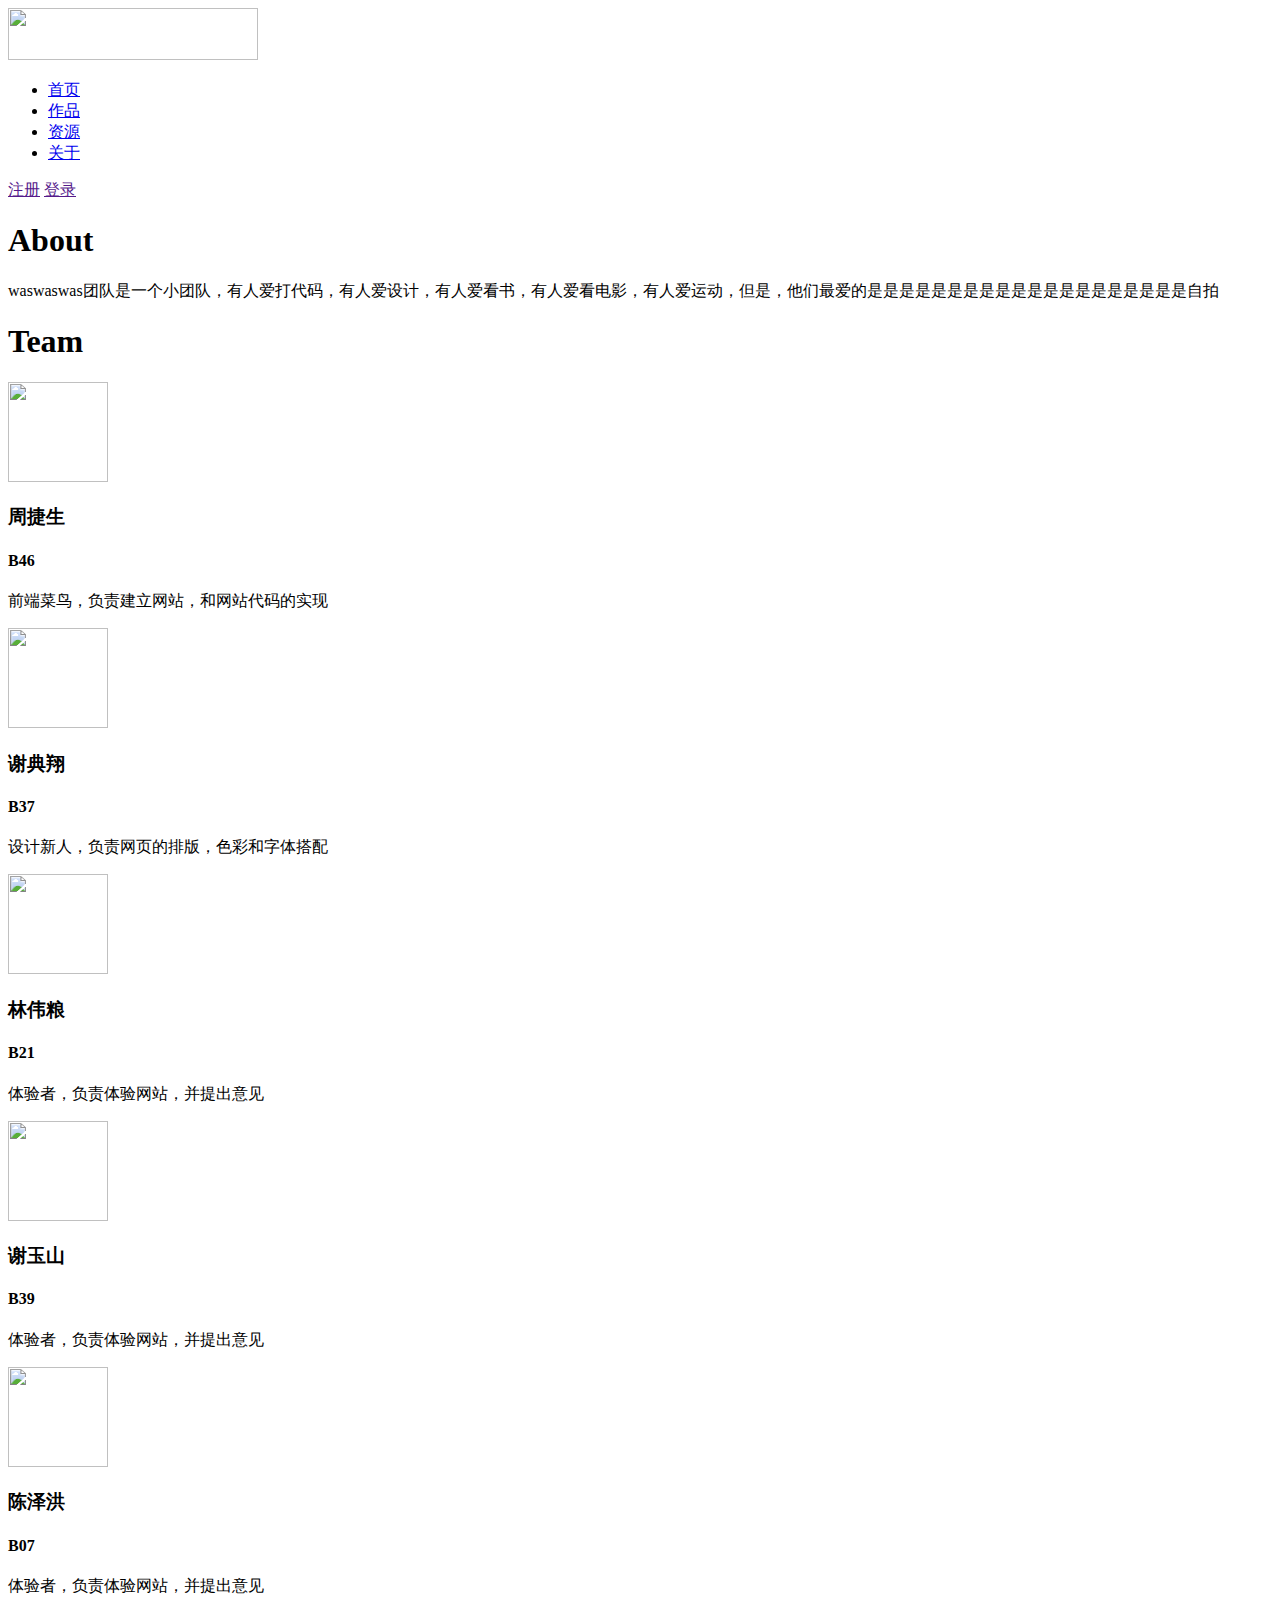
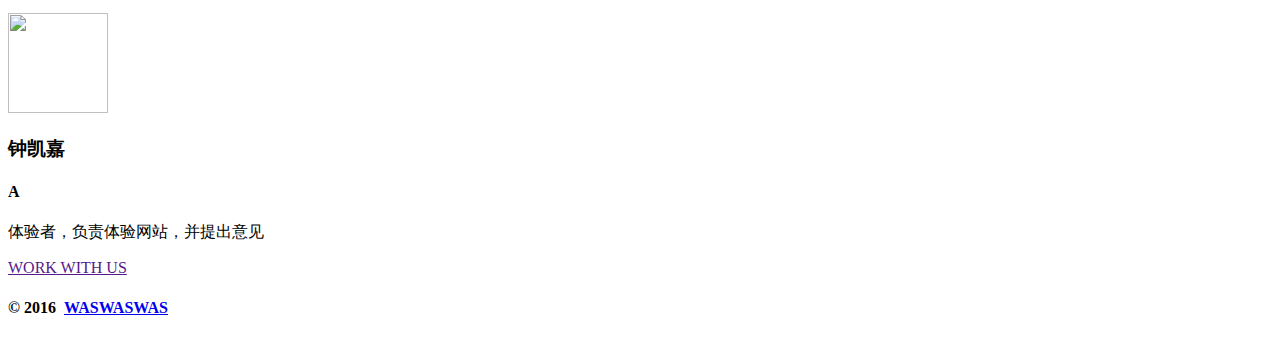
==== about.html @ 2f023825 "Upload index.html resource.html about.html code.png art.html design.png czh.png lwl.png logo.png xys" ====
<!DOCTYPE html>
<html lang="en">
<head>
	<meta charset="UTF-8">
	<title>about</title>
	<link rel="stylesheet" href="css/about.css">
	<link rel="stylesheet" href="css/share.css">
</head>
<body>
<header>
	<div class="top">
		<div class="logo"><a href="index.html"><img src="img/logo.png" width="250px" height="52px"></a></div>
		<div class="wrap">
			<nav>
				<ul>
					<li><a href="index.html">首页</a></li>
					<li><a href="art.html">作品</a></li>
					<li><a href="resource.html">资源</a></li>
					<li><a class="about" href="about.html">关于</a></li>
				</ul>
			</nav>
		</div>
		<span class="sign-up"><a href="">注册</a></span>
		<span class="log-in"><a href="">登录</a></span>
	</div>
	<div class="banner"></div>
</header>
<div class="content">
	<div class="introduce">
		<h1>About</h1>
		<p><span>waswaswas</span>团队是一个小团队，有人爱打代码，有人爱设计，有人爱看书，有人爱看电影，有人爱运动，但是，他们最爱的是是是是是是是是是是是是是是是是是是是是<span>自拍</span></p>
		<div class="member">
			<h1>Team</h1>
			<div class="img">
				<div>
					<img src="img/zjs.png" width="100px" height="100px" >
					<h3>周捷生</h3>
					<h4>B46</h4>
					<p class="work">前端菜鸟，负责建立网站，和网站代码的实现</p>
				</div>
				<div>
					<img src="img/xdx.png" width="100px" height="100px">
					<h3>谢典翔</h3>
					<h4>B37</h4>
					<p class="work">设计新人，负责网页的排版，色彩和字体搭配</p>
				</div>
				<div>
					<img src="img/lwl.png" width="100px" height="100px">
					<h3>林伟粮</h3>
					<h4>B21</h4>
					<p class="work">体验者，负责体验网站，并提出意见</p>
				</div>
				<div>
					<img src="img/xys.png" width="100px" height="100px">
					<h3>谢玉山</h3>
					<h4>B39</h4>
					<p class="work">体验者，负责体验网站，并提出意见</p>
				</div>
				<div>
					<img src="img/czh.png" width="100px" height="100px">
					<h3>陈泽洪</h3>
					<h4>B07</h4>
					<p class="work">体验者，负责体验网站，并提出意见</p>
				</div>
				<div>
					<img src="img/zkj.png" width="100px" height="100px">
					<h3>钟凯嘉</h3>
					<h4>A</h4>				
					<p class="work">体验者，负责体验网站，并提出意见</p>
				</div>
			</div>
			<a href="">WORK WITH US</a>
		</div>
	</div>
</div>
<footer>
	<h4>&copy; 2016&nbsp;&nbsp;<a href="index.html">WASWASWAS</a></h4>
</footer>
</body>
</html>
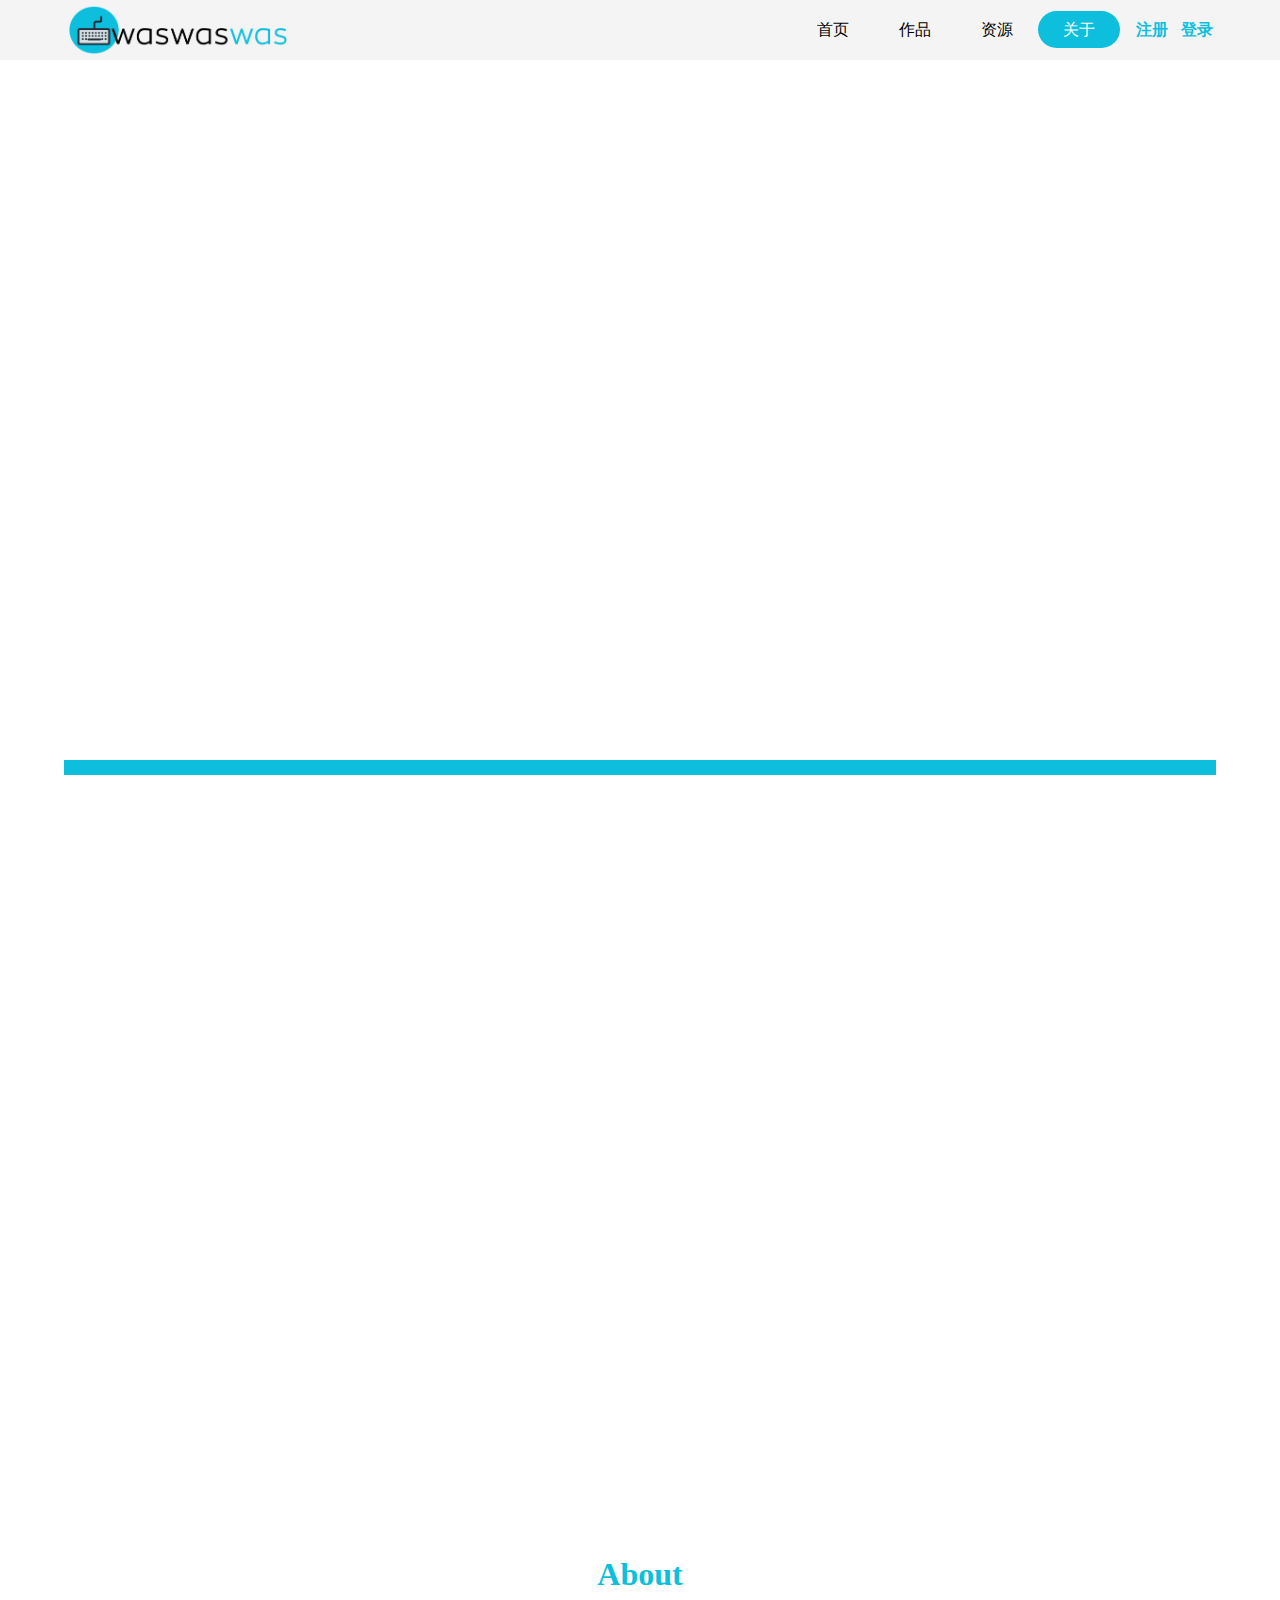
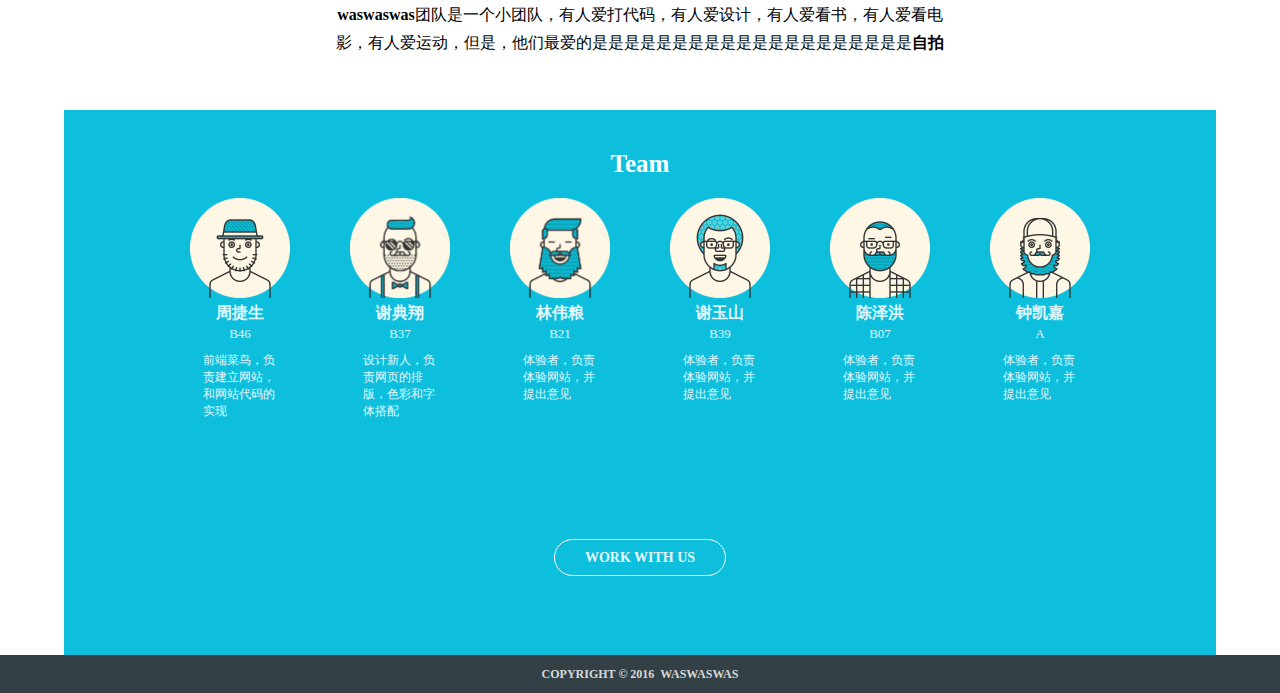
==== commit a228cdcb: "Update about.html" ====
--- a/about.html
+++ b/about.html
@@ -23,7 +23,9 @@
 		<span class="sign-up"><a href="">注册</a></span>
 		<span class="log-in"><a href="">登录</a></span>
 	</div>
-	<div class="banner"></div>
+    <div class="banner1"></div>
+    <div class="line"></div>
+    <div class="banner2"></div>
 </header>
 <div class="content">
 	<div class="introduce">
@@ -69,12 +71,14 @@
 					<p class="work">体验者，负责体验网站，并提出意见</p>
 				</div>
 			</div>
-			<a href="">WORK WITH US</a>
+			<div class="link">
+                <a href="">WORK WITH US</a>
+            </div>
 		</div>
 	</div>
 </div>
 <footer>
-	<h4>&copy; 2016&nbsp;&nbsp;<a href="index.html">WASWASWAS</a></h4>
+	<h4>COPYRIGHT &copy; 2016&nbsp;&nbsp;<a href="index.html">WASWASWAS</a></h4>
 </footer>
 </body>
 </html>--- a/css/about.css
+++ b/css/about.css
@@ -0,0 +1,102 @@
+/*header*/
+.top ul li .about {
+	color: #fff;
+	background: #0dbfdd;
+}
+.top ul li .about:hover {
+	color: #fff;
+}
+.banner1 {
+    width: 90%;
+	min-height: 700px;
+	margin: 0 auto;
+	background-image: url(../img/about-bg1.jpg);
+	-webkit-background-size: 100% auto;
+			background-size: 100% auto;
+}
+.banner2 {
+    width: 90%;
+	min-height: 728px;
+	margin: 0 auto;
+	background-image: url(../img/about-bg2.jpg);
+	-webkit-background-size: 100% auto;
+			background-size: 100% auto;
+}
+.line {
+    width: 90%;
+	height: 15px;
+	margin: 0 auto;
+	background: #0dbfdd;
+}
+/*content*/
+.content {
+	width: 100%;
+	margin-top: 53px;
+	overflow: hidden;
+}
+.introduce>h1 {
+	width: 100%;
+	text-align: center;
+	color: #0dbfdd;
+}
+.introduce>p {
+	max-width: 48%;
+	line-height: 1.75;
+	margin: 8px auto 53px;
+	text-align: center;
+	font-size: 16px;
+}
+.introduce span {
+	font-weight: bold;
+}
+.member {
+	width: 90%;
+	height: 545px;
+    margin: 0 auto;
+	text-align: center;
+	background: #0dbfdd;
+}
+.member h1 {
+	max-width: 100%;
+	padding: 40px 0 20px; 
+	font-size: 25px;
+	color: #fff;
+}
+.member .img {
+	width: 960px;
+    height: 55%;
+    margin: 0 auto;
+}
+.member .img div {
+	float: left;
+	width: 160px;
+	font-size: 14px;
+	color: #e2f8ff;
+}
+.member .img h4 {
+	margin-top: 2px;
+	font-size: 13px;
+	font-weight: normal;
+}
+.member .img .work {
+	width: 46%;
+    margin: 10px auto;
+    text-align: left;
+    font-size: 12px;
+    color: #e2f8ff;
+}
+.member .link {
+    width: 176px;
+	margin: 50px auto 0; 
+}
+.member .link a {
+	padding: 10px 30px;
+	border: 1px solid  #fff;
+	border-radius: 20px;
+	font-weight: bold;
+	font-size: 14px;
+	color: #e2f8ff;
+}
+.member a:hover {
+	background: #0cb3d0;
+}--- a/css/share.css
+++ b/css/share.css
@@ -0,0 +1,84 @@
+/*统一样式*/
+body, ul, h1, h2, h3, h4, h5, h6, form, dl, p {
+	margin: 0;
+	padding: 0;
+}
+.wrap {
+	max-width: 960px;
+	margin: 0 auto;
+}
+a {
+	text-decoration: none;
+}
+img {
+	border: none;
+}
+/*header*/
+header {
+	width: 100%;
+	height: auto;
+}
+.top {
+	position: relative;
+	width: 100%;
+	height: 60px;
+	line-height: 60px;
+	font-size: 16px;
+	background: #f4f4f4;
+}
+.top .logo {
+	position: absolute;
+	left: 53px;
+	top: 4px;
+	height: 52px;
+}
+.top ul {
+	float: right;
+	list-style: none;
+}
+.top ul li {
+	float: left;
+}
+.top ul li a {
+	padding: 10px 25px;
+	border-radius: 25px;
+	text-align: center;
+	color: #000;
+}
+.top ul li a:hover {
+	color: #fff;
+	background: #0dbfdd;
+}
+.sign-up,
+.log-in {
+	position: absolute;
+	font-weight: bold;
+}
+.sign-up {
+	right: 112px;
+}
+.log-in {
+	right: 67px;
+}
+.sign-up a,
+.log-in a {
+	color: #0dbfdd;
+}
+.sign-up a:hover,
+.log-in a:hover {
+	border-bottom: 1px solid  #1b6d91;
+}
+/*footer*/
+footer {
+	width: 100%;
+	height: 38px;
+	line-height: 38px;
+	font-size: 12px;
+	text-align: center;
+	color: #D8D8D8;
+	background: #334046;
+	overflow: hidden;
+}
+footer a {
+	color: #D8D8D8;
+}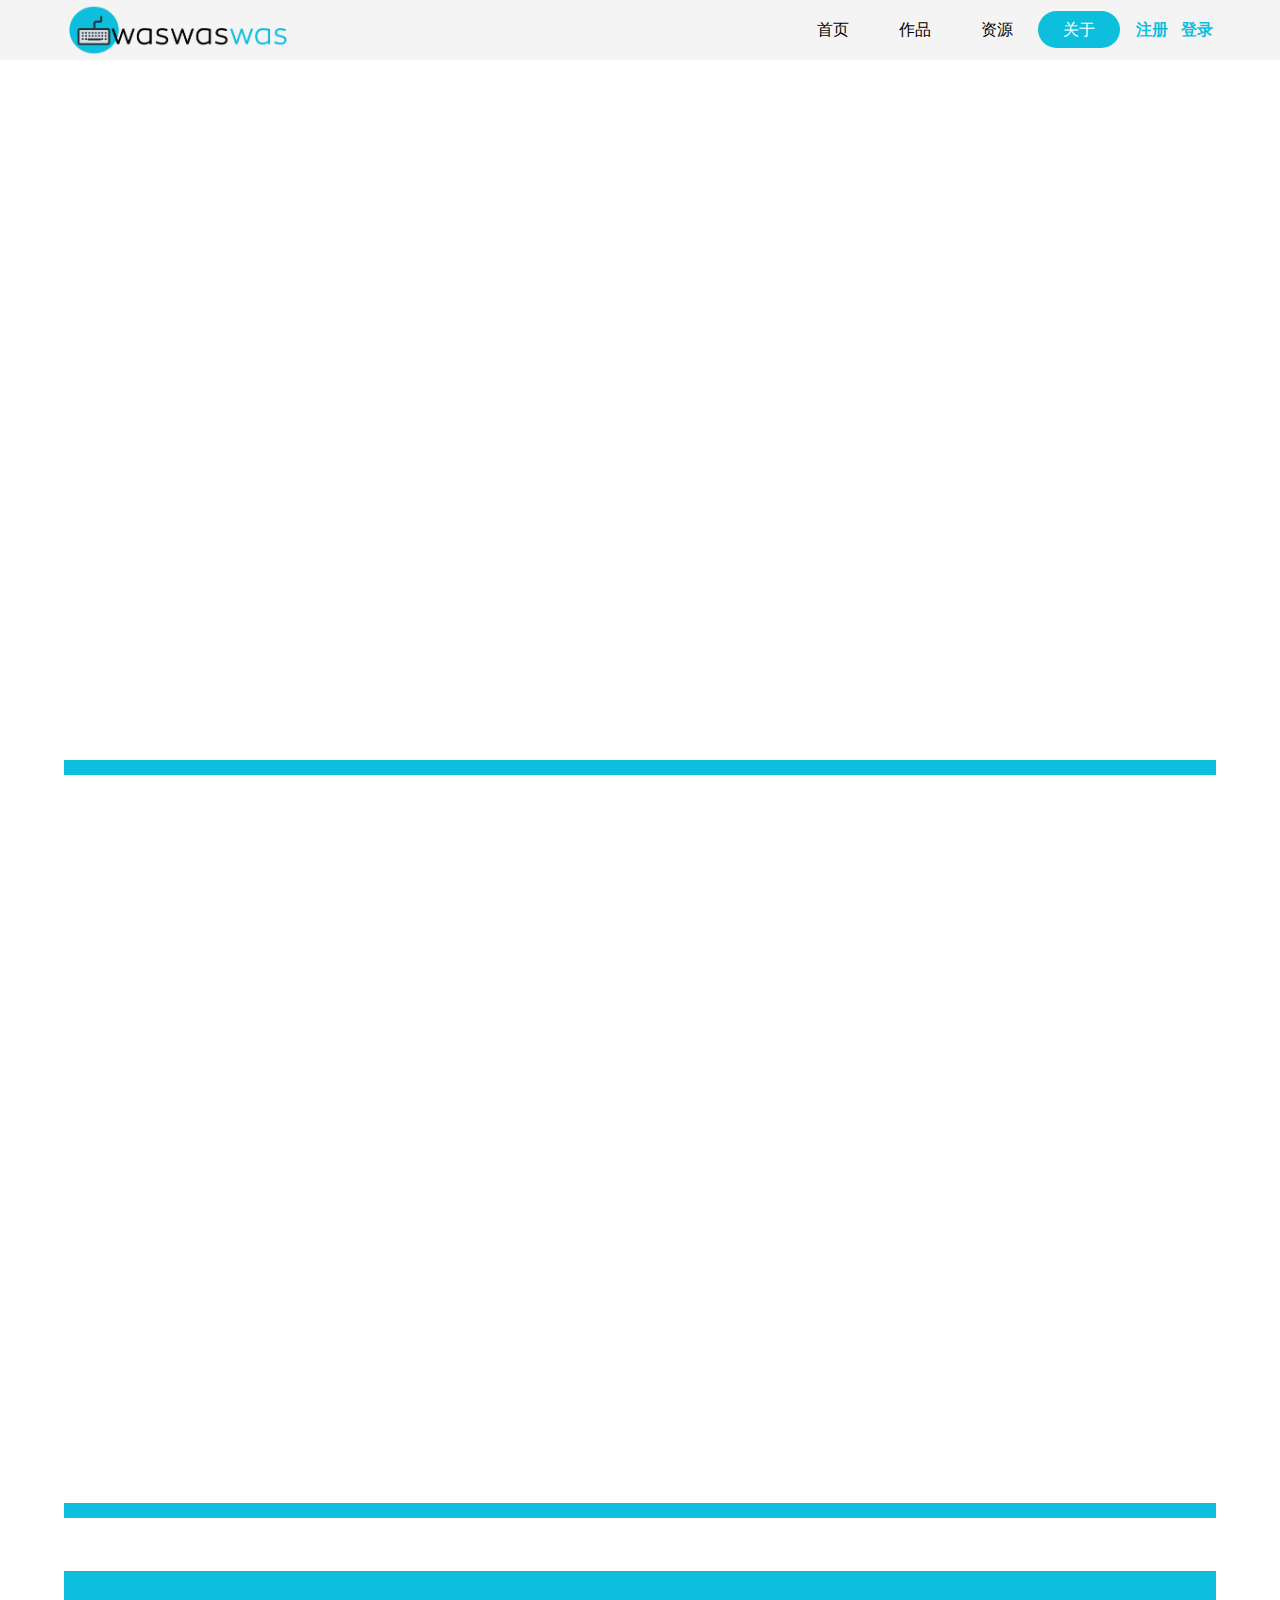
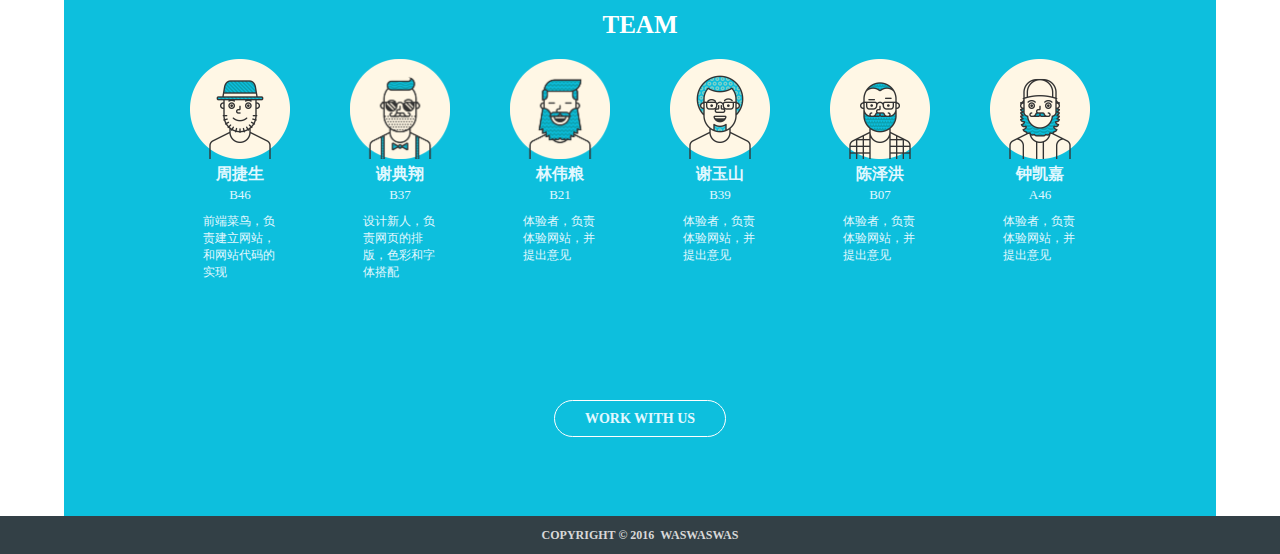
==== commit a3a0f0fd: "Upload about.html art.html resource.html home.html log-in.html sign-up.html" ====
--- a/about.html
+++ b/about.html
@@ -3,36 +3,38 @@
 <head>
 	<meta charset="UTF-8">
 	<title>about</title>
+	<link rel="stylesheet" href="css/share.css">
 	<link rel="stylesheet" href="css/about.css">
-	<link rel="stylesheet" href="css/share.css">
 </head>
 <body>
 <header>
 	<div class="top">
-		<div class="logo"><a href="index.html"><img src="img/logo.png" width="250px" height="52px"></a></div>
+		<div class="logo"><a href="home.html"><img src="img/logo.png" width="250px" height="52px"></a></div>
 		<div class="wrap">
 			<nav>
 				<ul>
-					<li><a href="index.html">首页</a></li>
+					<li><a href="home.html">首页</a></li>
 					<li><a href="art.html">作品</a></li>
 					<li><a href="resource.html">资源</a></li>
-					<li><a class="about" href="about.html">关于</a></li>
+					<li><a  class="about"href="about.html">关于</a></li>
 				</ul>
 			</nav>
 		</div>
-		<span class="sign-up"><a href="">注册</a></span>
-		<span class="log-in"><a href="">登录</a></span>
+		<div class="backstage">
+			<span class="sign-up"><a href="sign-up.html">注册</a></span>
+			<span class="log-in"><a href="log-in.html">登录</a></span>
+		</div>
 	</div>
-    <div class="banner1"></div>
-    <div class="line"></div>
-    <div class="banner2"></div>
+	<div class="banner1"></div>
+	<div class="line"></div>
+	<div class="banner2"></div>
 </header>
+<div class="line"></div>
 <div class="content">
 	<div class="introduce">
-		<h1>About</h1>
-		<p><span>waswaswas</span>团队是一个小团队，有人爱打代码，有人爱设计，有人爱看书，有人爱看电影，有人爱运动，但是，他们最爱的是是是是是是是是是是是是是是是是是是是是<span>自拍</span></p>
+		<div class="about"></div>
 		<div class="member">
-			<h1>Team</h1>
+			<h1>TEAM</h1>
 			<div class="img">
 				<div>
 					<img src="img/zjs.png" width="100px" height="100px" >
@@ -67,18 +69,18 @@
 				<div>
 					<img src="img/zkj.png" width="100px" height="100px">
 					<h3>钟凯嘉</h3>
-					<h4>A</h4>				
+					<h4>A46</h4>				
 					<p class="work">体验者，负责体验网站，并提出意见</p>
 				</div>
 			</div>
 			<div class="link">
-                <a href="">WORK WITH US</a>
-            </div>
+				<a href="sign-up.html">WORK WITH US</a>
+			</div>
 		</div>
 	</div>
 </div>
 <footer>
-	<h4>COPYRIGHT &copy; 2016&nbsp;&nbsp;<a href="index.html">WASWASWAS</a></h4>
+	<h4>COPYRIGHT &copy; 2016&nbsp;&nbsp;<a href="home.html">WASWASWAS</a></h4>
 </footer>
 </body>
 </html>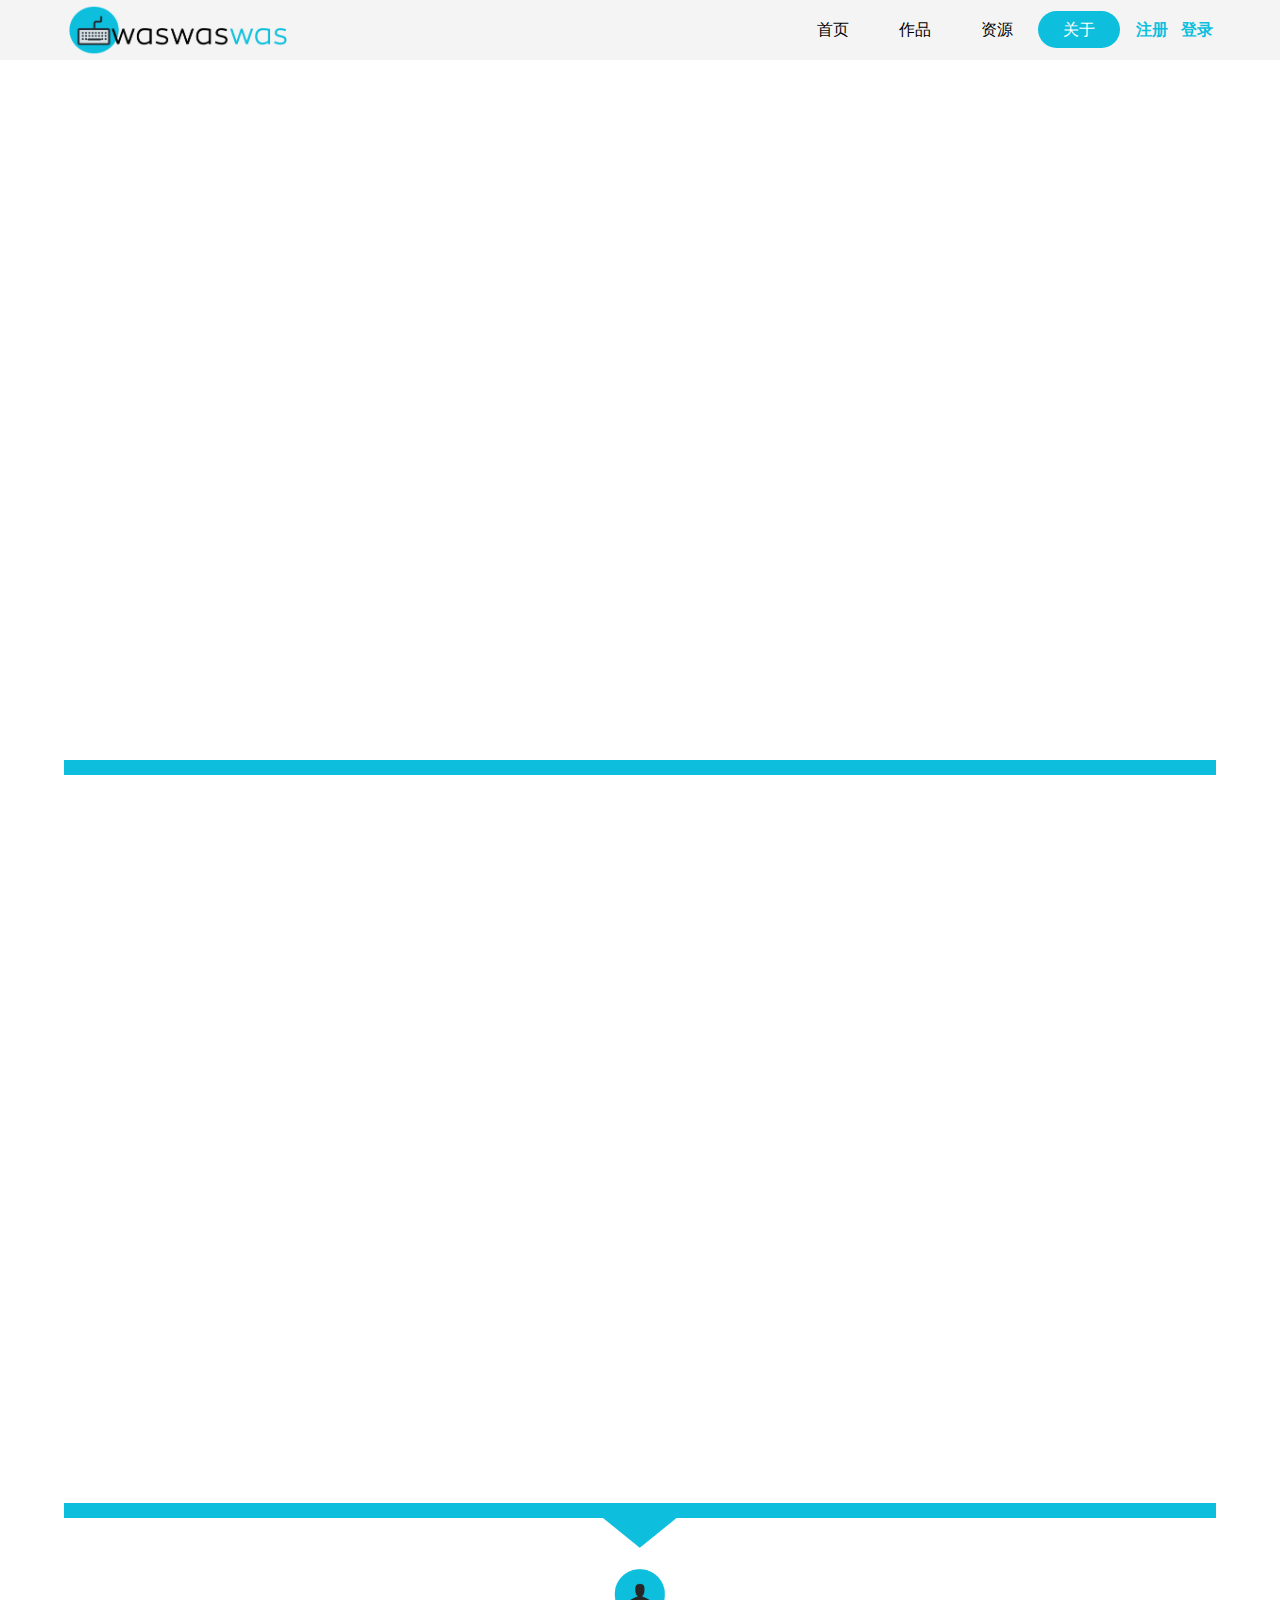
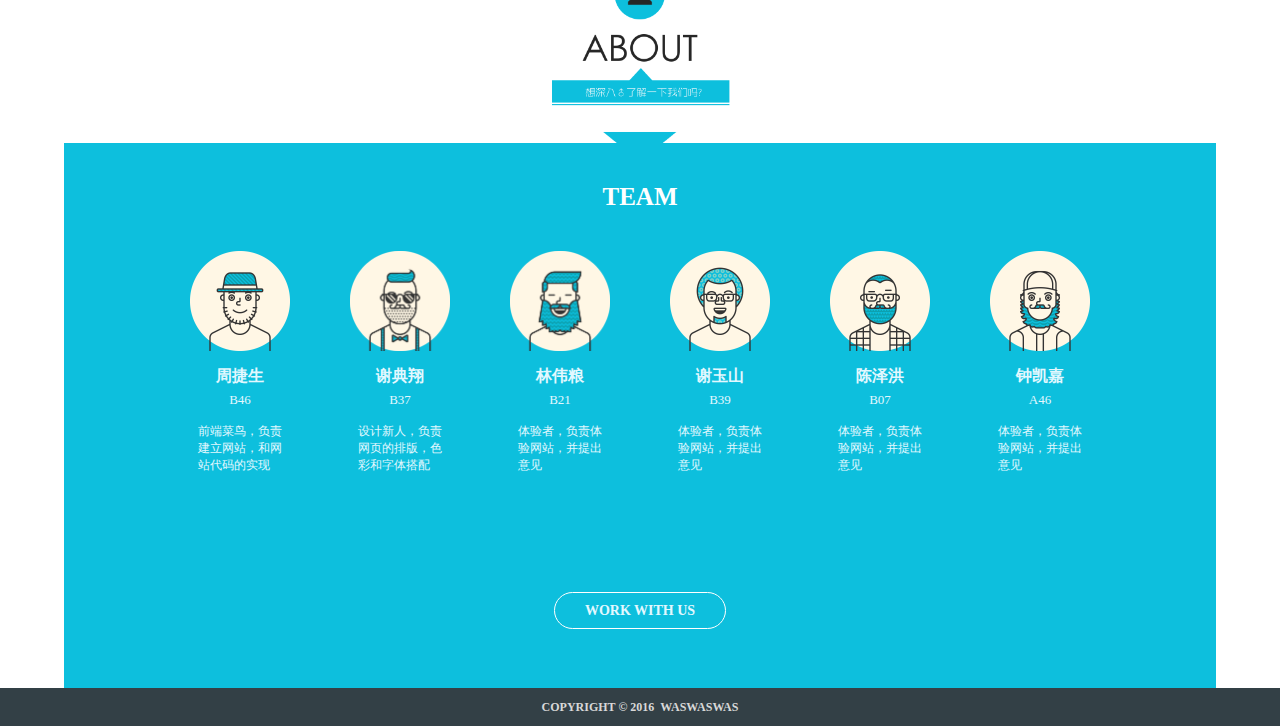
==== commit e7616472: "Upload about.html index.html log-in.html home.html resource.html sign-up.html art.html" ====
--- a/css/share.css
+++ b/css/share.css
@@ -1,11 +1,14 @@
 /*统一样式*/
 body, ul, h1, h2, h3, h4, h5, h6, form, dl, p {
-	margin: 0;
+    margin: 0;
 	padding: 0;
 }
 .wrap {
 	max-width: 960px;
 	margin: 0 auto;
+}
+body {
+	font-family: "微软雅黑";
 }
 a {
 	text-decoration: none;
@@ -19,7 +22,8 @@
 	height: auto;
 }
 .top {
-	position: relative;
+	position: fixed;
+	top: 0;
 	width: 100%;
 	height: 60px;
 	line-height: 60px;
@@ -32,33 +36,15 @@
 	top: 4px;
 	height: 52px;
 }
-.top ul {
+/*注册和登录*/
+.backstage {
+	position: absolute;
+	right: 67px;
 	float: right;
-	list-style: none;
-}
-.top ul li {
-	float: left;
-}
-.top ul li a {
-	padding: 10px 25px;
-	border-radius: 25px;
-	text-align: center;
-	color: #000;
-}
-.top ul li a:hover {
-	color: #fff;
-	background: #0dbfdd;
-}
-.sign-up,
-.log-in {
-	position: absolute;
 	font-weight: bold;
 }
 .sign-up {
-	right: 112px;
-}
-.log-in {
-	right: 67px;
+	margin-right: 9px;
 }
 .sign-up a,
 .log-in a {
@@ -67,6 +53,24 @@
 .sign-up a:hover,
 .log-in a:hover {
 	border-bottom: 1px solid  #1b6d91;
+}
+/*导航栏*/
+.top ul {
+	float: right;
+	list-style: none;
+}
+nav ul li {
+	float: left;
+}
+nav ul li a {
+	padding: 10px 25px;
+	border-radius: 25px;
+	text-align: center;
+	color: #000;
+}
+nav li a:hover {
+	color: #fff;
+	background: #0dbfdd;
 }
 /*footer*/
 footer {
--- a/css/about.css
+++ b/css/about.css
@@ -1,29 +1,29 @@
 /*header*/
-.top ul li .about {
-	color: #fff;
+nav ul li .about {
+    color: #fff;
 	background: #0dbfdd;
 }
-.top ul li .about:hover {
+nav li .about:hover {
 	color: #fff;
 }
 .banner1 {
-    width: 90%;
-	min-height: 700px;
+	width: 90%;
+	height: 760px;
 	margin: 0 auto;
 	background-image: url(../img/about-bg1.jpg);
-	-webkit-background-size: 100% auto;
-			background-size: 100% auto;
+	-webkit-background-size: 100% 100%;
+			background-size: 100% 100%;
 }
 .banner2 {
-    width: 90%;
-	min-height: 728px;
+	width: 90%;
+	height: 728px;
 	margin: 0 auto;
 	background-image: url(../img/about-bg2.jpg);
 	-webkit-background-size: 100% auto;
 			background-size: 100% auto;
 }
 .line {
-    width: 90%;
+	width: 90%;
 	height: 15px;
 	margin: 0 auto;
 	background: #0dbfdd;
@@ -31,34 +31,27 @@
 /*content*/
 .content {
 	width: 100%;
-	margin-top: 53px;
 	overflow: hidden;
 }
-.introduce>h1 {
-	width: 100%;
-	text-align: center;
-	color: #0dbfdd;
-}
-.introduce>p {
-	max-width: 48%;
-	line-height: 1.75;
-	margin: 8px auto 53px;
-	text-align: center;
-	font-size: 16px;
-}
-.introduce span {
-	font-weight: bold;
+.content .about {
+	width: 60%;
+	height: 225px;
+	margin: 0 auto;
+	background-image: url(../img/about.jpg);
+	-webkit-background-size: 100% auto;
+			background-size: 100% auto;
 }
 .member {
+	position: relative;
 	width: 90%;
 	height: 545px;
-    margin: 0 auto;
+	margin: 0 auto;
 	text-align: center;
 	background: #0dbfdd;
 }
 .member h1 {
 	max-width: 100%;
-	padding: 40px 0 20px; 
+	padding: 40px 0 40px; 
 	font-size: 25px;
 	color: #fff;
 }
@@ -73,21 +66,24 @@
 	font-size: 14px;
 	color: #e2f8ff;
 }
+.member .img h3 {
+	margin-top: 10px;
+}
 .member .img h4 {
-	margin-top: 2px;
+	margin-top: 5px;
 	font-size: 13px;
 	font-weight: normal;
 }
 .member .img .work {
-	width: 46%;
-    margin: 10px auto;
+	width: 53%;
+    margin: 15px auto;
     text-align: left;
     font-size: 12px;
     color: #e2f8ff;
 }
 .member .link {
-    width: 176px;
-	margin: 50px auto 0; 
+	width: 220px;
+	margin: 50px auto 0;
 }
 .member .link a {
 	padding: 10px 30px;
@@ -97,6 +93,6 @@
 	font-size: 14px;
 	color: #e2f8ff;
 }
-.member a:hover {
+.member .link a:hover {
 	background: #0cb3d0;
 }